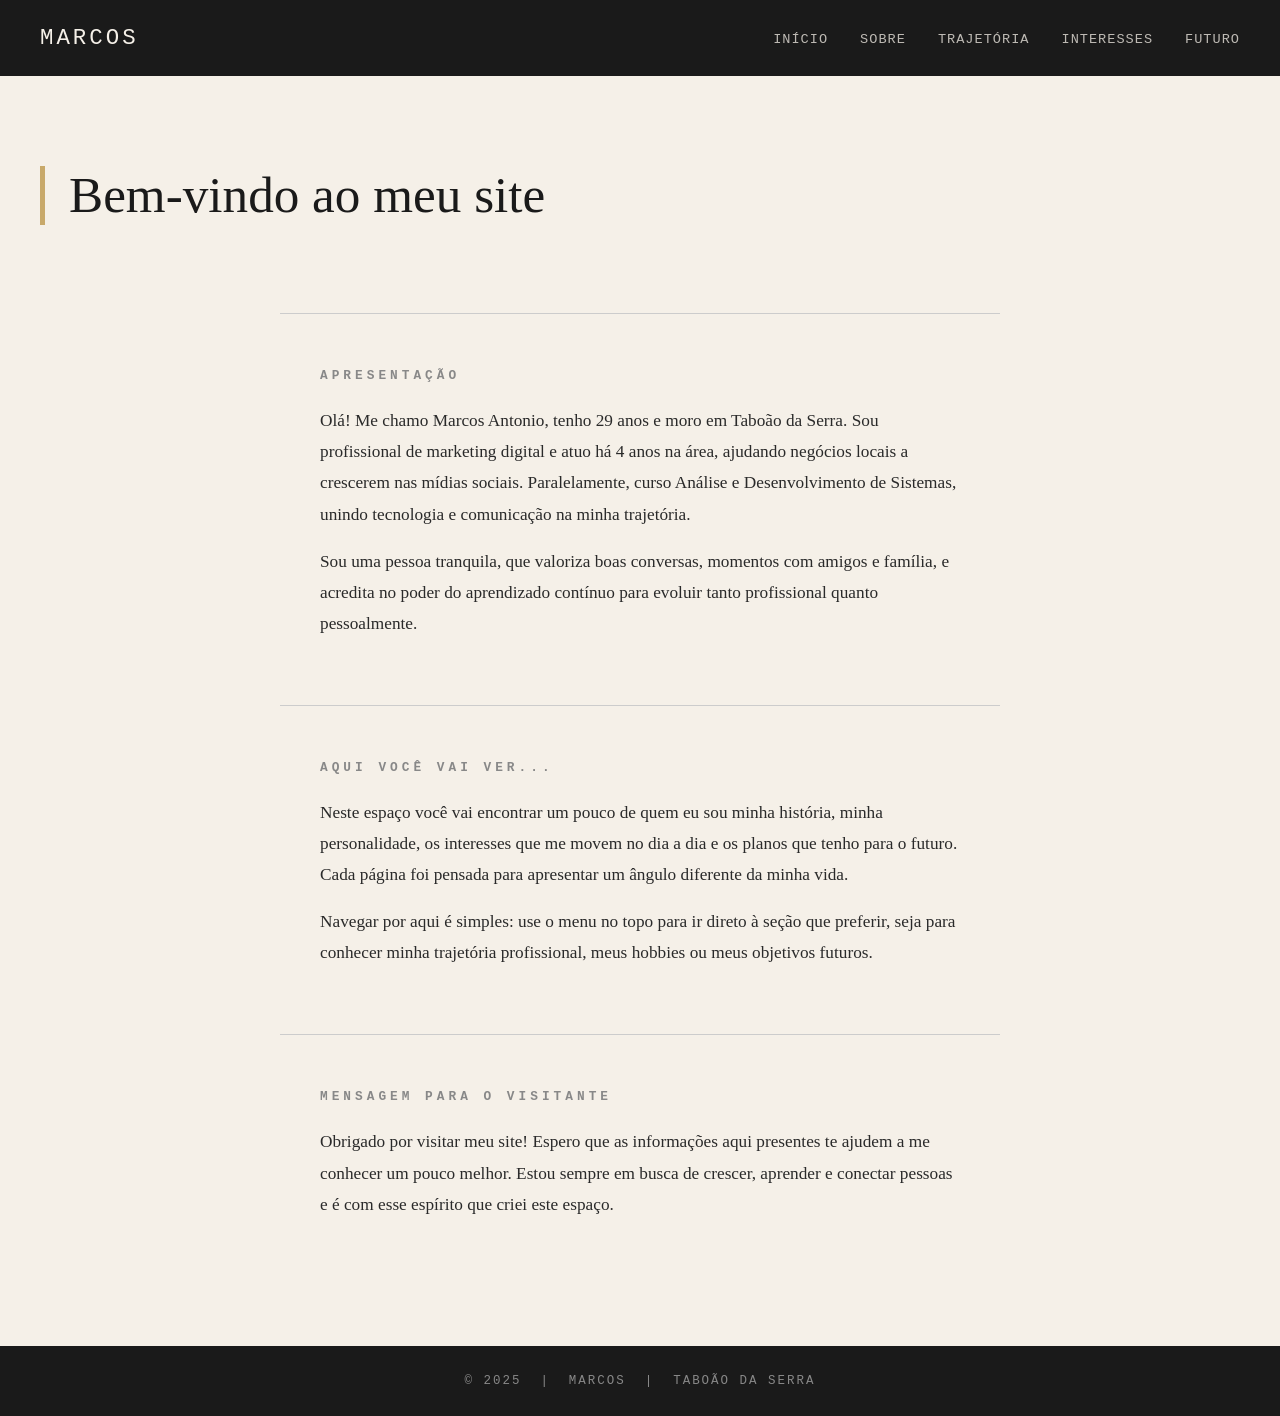
==== index.html @ 0243b27e "Add files via upload" ====
<!DOCTYPE html>
<html lang="pt-BR">
<head>
  <meta charset="UTF-8">
  <meta name="viewport" content="width=device-width, initial-scale=1.0">
  <title>Marcos — Página Inicial</title>
  <style>
    * { margin: 0; padding: 0; box-sizing: border-box; }
    body {
      font-family: Georgia, 'Times New Roman', serif;
      background-color: #f5f0e8;
      color: #1a1a1a;
      line-height: 1.8;
    }
    header {
      background-color: #1a1a1a;
      color: #f5f0e8;
      padding: 18px 40px;
      display: flex;
      justify-content: space-between;
      align-items: center;
    }
    header .logo {
      font-size: 1.4rem;
      letter-spacing: 3px;
      text-transform: uppercase;
      font-family: 'Courier New', monospace;
    }
    nav a {
      color: #f5f0e8;
      text-decoration: none;
      margin-left: 28px;
      font-family: 'Courier New', monospace;
      font-size: 0.85rem;
      letter-spacing: 1px;
      text-transform: uppercase;
      opacity: 0.75;
    }
    nav a:hover { opacity: 1; text-decoration: underline; }
    .hero {
      padding: 90px 40px 60px;
      max-width: 860px;
    }
    .hero h1 {
      font-size: 3.2rem;
      font-weight: normal;
      line-height: 1.15;
      margin-bottom: 28px;
      border-left: 5px solid #c8a96a;
      padding-left: 24px;
    }
    .section {
      max-width: 720px;
      margin: 0 auto;
      padding: 50px 40px;
      border-top: 1px solid #ccc;
    }
    .section h2 {
      font-family: 'Courier New', monospace;
      font-size: 0.8rem;
      letter-spacing: 4px;
      text-transform: uppercase;
      color: #888;
      margin-bottom: 18px;
    }
    .section p {
      font-size: 1.08rem;
      margin-bottom: 16px;
      color: #2a2a2a;
    }
    footer {
      background-color: #1a1a1a;
      color: #888;
      text-align: center;
      padding: 24px;
      font-family: 'Courier New', monospace;
      font-size: 0.78rem;
      letter-spacing: 2px;
      margin-top: 60px;
    }
  </style>
</head>
<body>

<header>
  <div class="logo">Marcos</div>
  <nav>
    <a href="index.html">Início</a>
    <a href="sobre.html">Sobre</a>
    <a href="trajetoria.html">Trajetória</a>
    <a href="interesses.html">Interesses</a>
    <a href="futuro.html">Futuro</a>
  </nav>
</header>

<div class="hero">
  <h1>Bem-vindo ao meu site</h1>
</div>

<div class="section">
  <h2>Apresentação</h2>
  <p>Olá! Me chamo Marcos Antonio, tenho 29 anos e moro em Taboão da Serra. Sou profissional de marketing digital e atuo há 4 anos na área, ajudando negócios locais a crescerem nas mídias sociais. Paralelamente, curso Análise e Desenvolvimento de Sistemas, unindo tecnologia e comunicação na minha trajetória.</p>
  <p>Sou uma pessoa tranquila, que valoriza boas conversas, momentos com amigos e família, e acredita no poder do aprendizado contínuo para evoluir tanto profissional quanto pessoalmente.</p>
</div>

<div class="section">
  <h2>Aqui você vai ver...</h2>
  <p>Neste espaço você vai encontrar um pouco de quem eu sou minha história, minha personalidade, os interesses que me movem no dia a dia e os planos que tenho para o futuro. Cada página foi pensada para apresentar um ângulo diferente da minha vida.</p>
  <p>Navegar por aqui é simples: use o menu no topo para ir direto à seção que preferir, seja para conhecer minha trajetória profissional, meus hobbies ou meus objetivos futuros.</p>
</div>

<div class="section">
  <h2>Mensagem para o visitante</h2>
  <p>Obrigado por visitar meu site! Espero que as informações aqui presentes te ajudem a me conhecer um pouco melhor. Estou sempre em busca de crescer, aprender e conectar pessoas e é com esse espírito que criei este espaço.</p>
</div>

<footer>
  &copy; 2025 &nbsp;|&nbsp; MARCOS &nbsp;|&nbsp; TABOÃO DA SERRA
</footer>

</body>
</html>
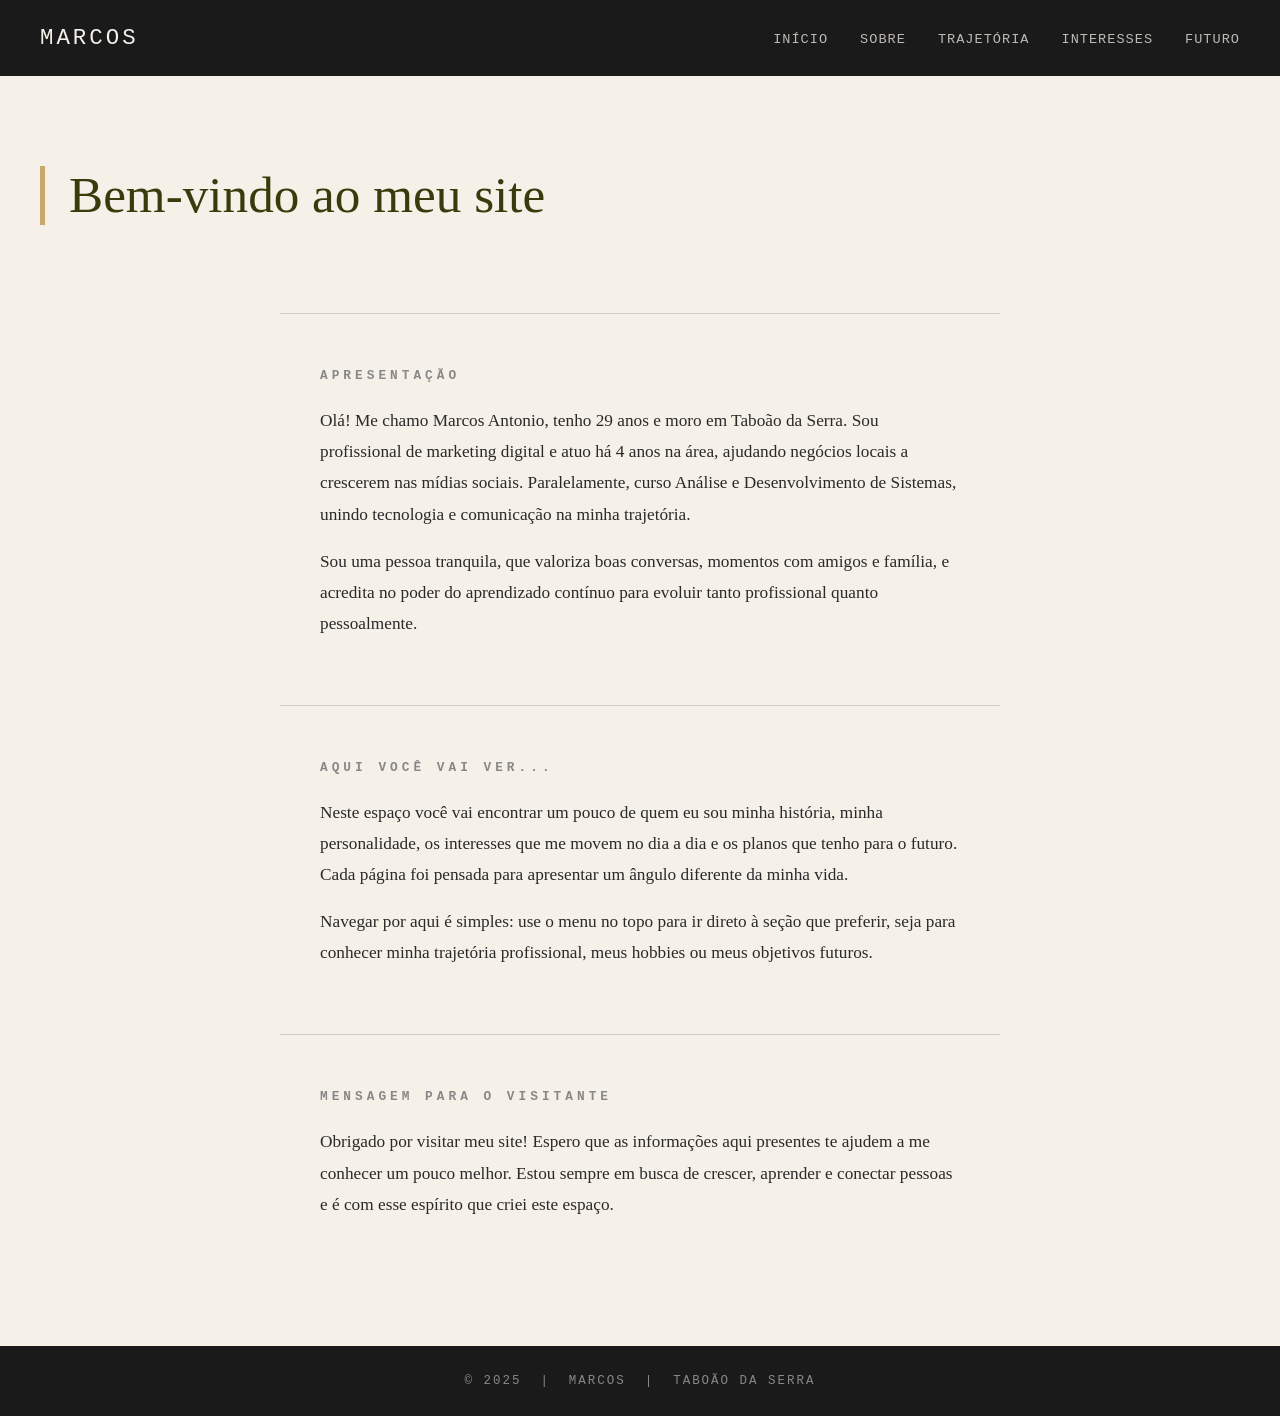
==== commit 3c76b44a: "Add stylesheet link and update h1 color" ====
--- a/index.html
+++ b/index.html
@@ -4,7 +4,11 @@
   <meta charset="UTF-8">
   <meta name="viewport" content="width=device-width, initial-scale=1.0">
   <title>Marcos — Página Inicial</title>
+  <link rel="stylesheet" href="style.css">
   <style>
+        h2{
+        color: darkgoldenrod;
+    }
     * { margin: 0; padding: 0; box-sizing: border-box; }
     body {
       font-family: Georgia, 'Times New Roman', serif;
@@ -94,7 +98,7 @@
 </header>
 
 <div class="hero">
-  <h1>Bem-vindo ao meu site</h1>
+<h1 style="color: rgb(59, 58, 12);">Bem-vindo ao meu site</h1>
 </div>
 
 <div class="section">
